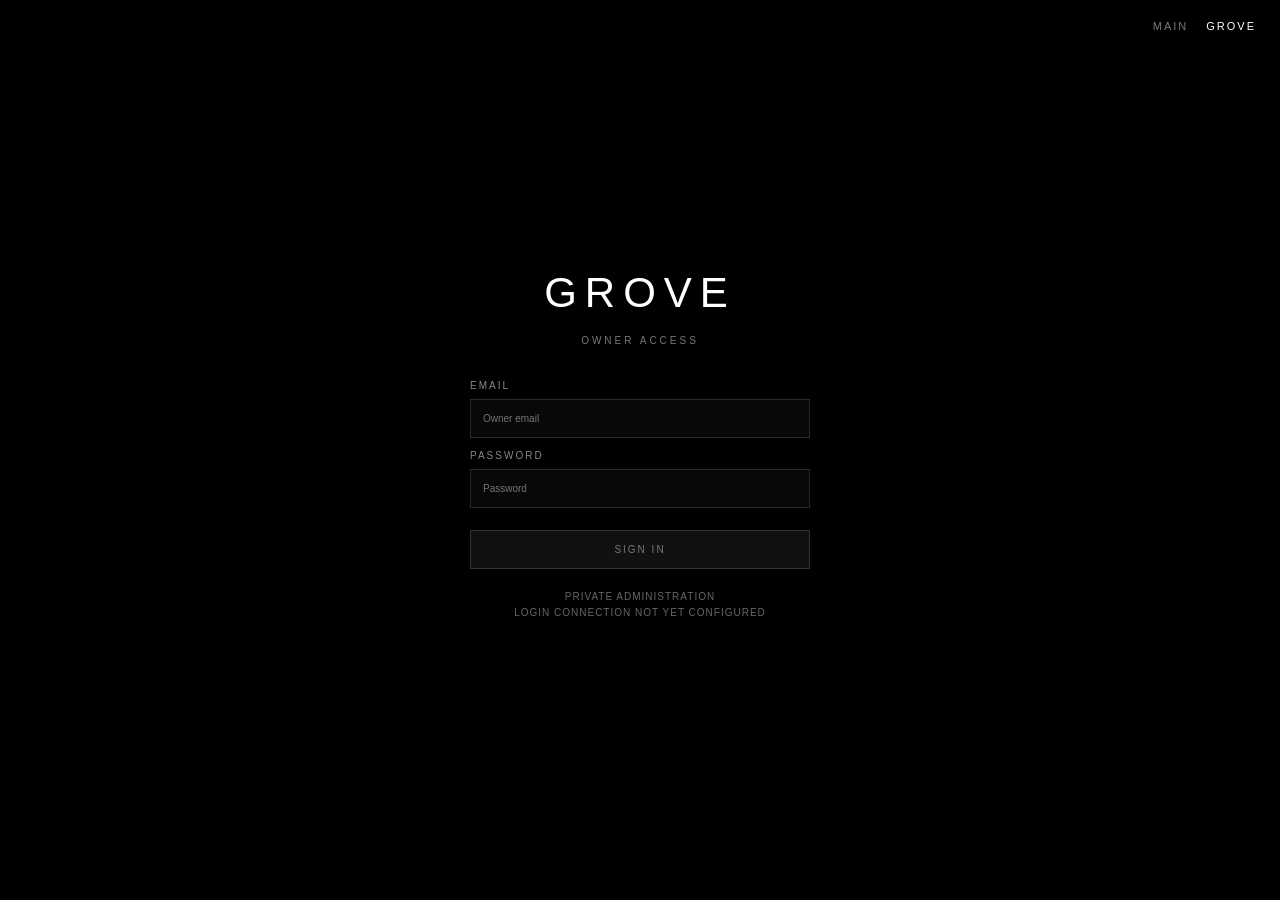
==== admin/index.html @ 3698d4b9 "Create index.html" ====
<!DOCTYPE html>
<html lang="en">
<head>
  <meta charset="UTF-8">
  <meta name="viewport" content="width=device-width, initial-scale=1.0">
  <meta name="theme-color" content="#000000">
  <title>GROVE — ADMIN</title>
  <style>
    * { box-sizing: border-box; }

    body {
      margin: 0;
      min-height: 100vh;
      background: #000;
      color: #fff;
      display: flex;
      align-items: center;
      justify-content: center;
      font-family: Arial, sans-serif;
    }

    .corner {
      position: fixed;
      top: 20px;
      right: 24px;
      display: flex;
      align-items: center;
      gap: 18px;
      font-size: 11px;
      letter-spacing: 2px;
    }

    .environment { color: #777; }
    .home { color: #fff; text-decoration: none; }
    .home:hover { color: #999; }

    main {
      width: min(100% - 40px, 340px);
      text-align: center;
    }

    h1 {
      margin: 0;
      font-size: 42px;
      font-weight: 400;
      letter-spacing: 8px;
    }

    .subtitle {
      margin: 18px 0 34px;
      color: #777;
      font-size: 10px;
      letter-spacing: 3px;
    }

    form {
      display: grid;
      gap: 12px;
      text-align: left;
    }

    label {
      color: #888;
      font-size: 10px;
      letter-spacing: 2px;
    }

    input {
      width: 100%;
      margin-top: 8px;
      padding: 13px 12px;
      border: 1px solid #292929;
      border-radius: 0;
      outline: none;
      background: #080808;
      color: #fff;
      font: inherit;
    }

    input:focus { border-color: #777; }

    button {
      margin-top: 10px;
      padding: 13px;
      border: 1px solid #333;
      border-radius: 0;
      background: #111;
      color: #777;
      font-size: 10px;
      letter-spacing: 2px;
      cursor: not-allowed;
    }

    .notice {
      margin-top: 20px;
      color: #666;
      font-size: 10px;
      line-height: 1.6;
      letter-spacing: 1px;
      text-align: center;
    }
  </style>
</head>
<body>
  <nav class="corner" aria-label="Site navigation">
    <span class="environment">MAIN</span>
    <a class="home" href="/">GROVE</a>
  </nav>

  <main>
    <h1>GROVE</h1>
    <p class="subtitle">OWNER ACCESS</p>

    <form>
      <label>
        EMAIL
        <input type="email" name="email"
          autocomplete="username"
          placeholder="Owner email" required>
      </label>

      <label>
        PASSWORD
        <input type="password" name="password"
          autocomplete="current-password"
          placeholder="Password" required>
      </label>

      <button type="button" disabled>SIGN IN</button>
    </form>

    <p class="notice">
      PRIVATE ADMINISTRATION<br>
      LOGIN CONNECTION NOT YET CONFIGURED
    </p>
  </main>
</body>
</html>
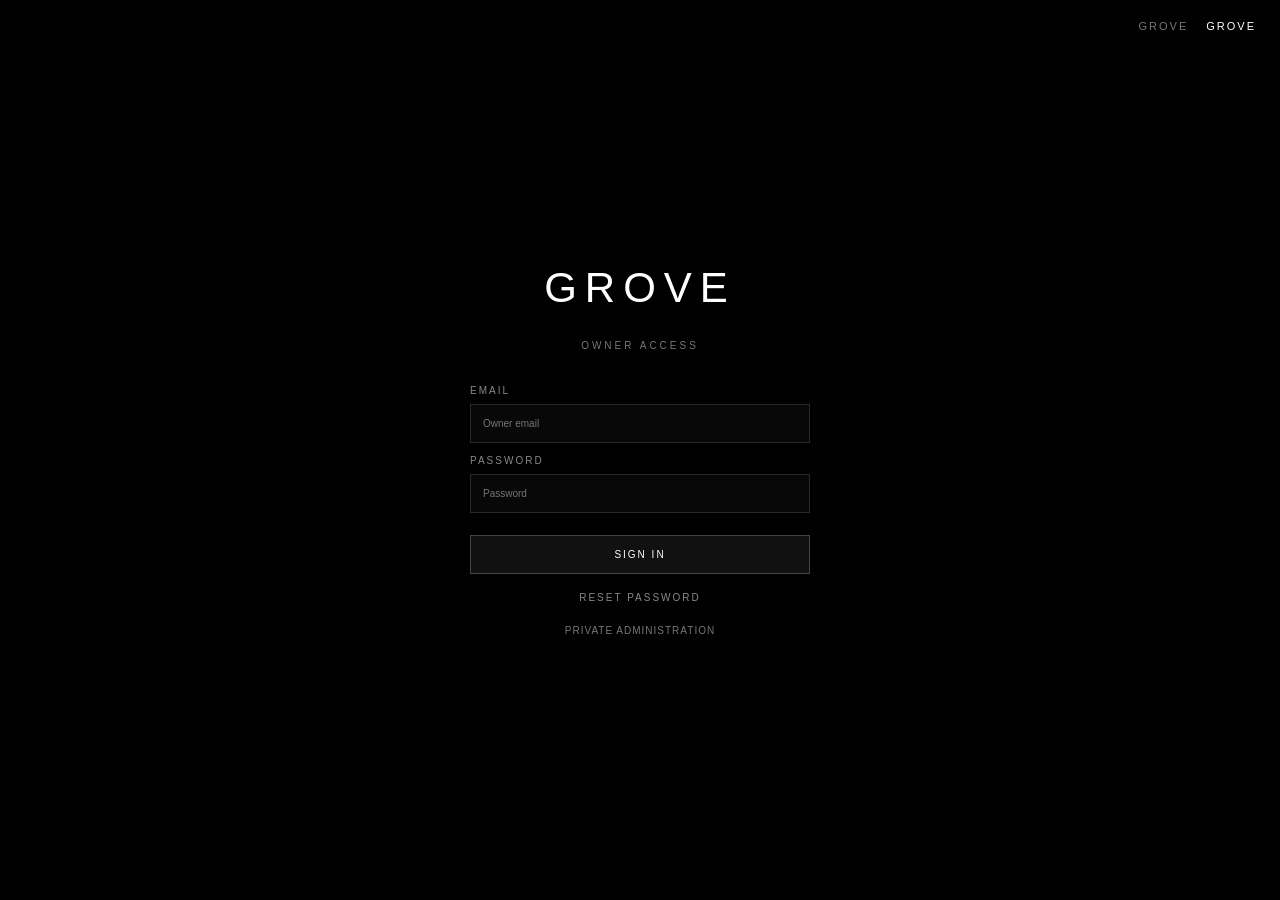
==== commit 8722e0e7: "Update index.html" ====
--- a/admin/index.html
+++ b/admin/index.html
@@ -7,7 +7,6 @@
   <title>GROVE — ADMIN</title>
   <style>
     * { box-sizing: border-box; }
-
     body {
       margin: 0;
       min-height: 100vh;
@@ -18,92 +17,66 @@
       justify-content: center;
       font-family: Arial, sans-serif;
     }
-
     .corner {
       position: fixed;
       top: 20px;
       right: 24px;
       display: flex;
-      align-items: center;
       gap: 18px;
       font-size: 11px;
       letter-spacing: 2px;
     }
-
     .environment { color: #777; }
     .home { color: #fff; text-decoration: none; }
-    .home:hover { color: #999; }
-
-    main {
-      width: min(100% - 40px, 340px);
-      text-align: center;
-    }
-
-    h1 {
-      margin: 0;
-      font-size: 42px;
-      font-weight: 400;
-      letter-spacing: 8px;
-    }
-
-    .subtitle {
-      margin: 18px 0 34px;
-      color: #777;
-      font-size: 10px;
-      letter-spacing: 3px;
-    }
-
-    form {
-      display: grid;
-      gap: 12px;
-      text-align: left;
-    }
-
-    label {
-      color: #888;
-      font-size: 10px;
-      letter-spacing: 2px;
-    }
-
+    main { width: min(100% - 40px, 340px); text-align: center; }
+    h1 { font-size: 42px; font-weight: 400; letter-spacing: 8px; }
+    .subtitle { margin: 18px 0 34px; color: #777; font-size: 10px; letter-spacing: 3px; }
+    form { display: grid; gap: 12px; text-align: left; }
+    label { color: #888; font-size: 10px; letter-spacing: 2px; }
     input {
       width: 100%;
       margin-top: 8px;
       padding: 13px 12px;
       border: 1px solid #292929;
-      border-radius: 0;
-      outline: none;
       background: #080808;
       color: #fff;
       font: inherit;
     }
-
-    input:focus { border-color: #777; }
-
     button {
       margin-top: 10px;
       padding: 13px;
-      border: 1px solid #333;
-      border-radius: 0;
+      border: 1px solid #444;
       background: #111;
-      color: #777;
+      color: #fff;
       font-size: 10px;
       letter-spacing: 2px;
-      cursor: not-allowed;
+      cursor: pointer;
     }
-
+    button:disabled { opacity: .5; cursor: wait; }
+    .link-button {
+      display: block;
+      margin: 18px auto 0;
+      padding: 0;
+      border: 0;
+      background: transparent;
+      color: #888;
+      cursor: pointer;
+    }
     .notice {
+      min-height: 32px;
       margin-top: 20px;
-      color: #666;
+      color: #777;
       font-size: 10px;
       line-height: 1.6;
       letter-spacing: 1px;
-      text-align: center;
+      overflow-wrap: anywhere;
     }
+    [hidden] { display: none !important; }
   </style>
 </head>
 <body>
-  <nav class="corner" aria-label="Site navigation">
-    <span class="environment">MAIN</span>
+  <nav class="corner">
+    <span class="environment" id="environment">GROVE</span>
     <a class="home" href="/">GROVE</a>
   </nav>
 
@@ -111,28 +84,51 @@
     <h1>GROVE</h1>
     <p class="subtitle">OWNER ACCESS</p>
 
-    <form>
-      <label>
-        EMAIL
-        <input type="email" name="email"
-          autocomplete="username"
-          placeholder="Owner email" required>
-      </label>
+    <section id="login-panel">
+      <form id="login-form">
+        <label>EMAIL
+          <input id="email" type="email" autocomplete="username"
+            placeholder="Owner email" required>
+        </label>
+        <label>PASSWORD
+          <input id="password" type="password"
+            autocomplete="current-password"
+            placeholder="Password" required>
+        </label>
+        <button type="submit">SIGN IN</button>
+      </form>
+      <button class="link-button" id="forgot-button" type="button">
+        RESET PASSWORD
+      </button>
+    </section>
 
-      <label>
-        PASSWORD
-        <input type="password" name="password"
-          autocomplete="current-password"
-          placeholder="Password" required>
-      </label>
+    <section id="recovery-panel" hidden>
+      <form id="recovery-form">
+        <label>NEW PASSWORD
+          <input id="new-password" type="password"
+            autocomplete="new-password" minlength="8" required>
+        </label>
+        <label>CONFIRM PASSWORD
+          <input id="confirm-password" type="password"
+            autocomplete="new-password" minlength="8" required>
+        </label>
+        <button type="submit">SAVE NEW PASSWORD</button>
+      </form>
+    </section>
 
-      <button type="button" disabled>SIGN IN</button>
-    </form>
+    <section id="session-panel" hidden>
+      <p class="subtitle">OWNER SESSION ACTIVE</p>
+      <p class="notice">AUTHENTICATION CONNECTED</p>
+      <button class="link-button" id="signout-button" type="button">
+        SIGN OUT
+      </button>
+    </section>
 
-    <p class="notice">
-      PRIVATE ADMINISTRATION<br>
-      LOGIN CONNECTION NOT YET CONFIGURED
+    <p class="notice" id="notice" role="status" aria-live="polite">
+      PRIVATE ADMINISTRATION
     </p>
   </main>
+
+  <script type="module" src="../js/admin.js"></script>
 </body>
 </html>
